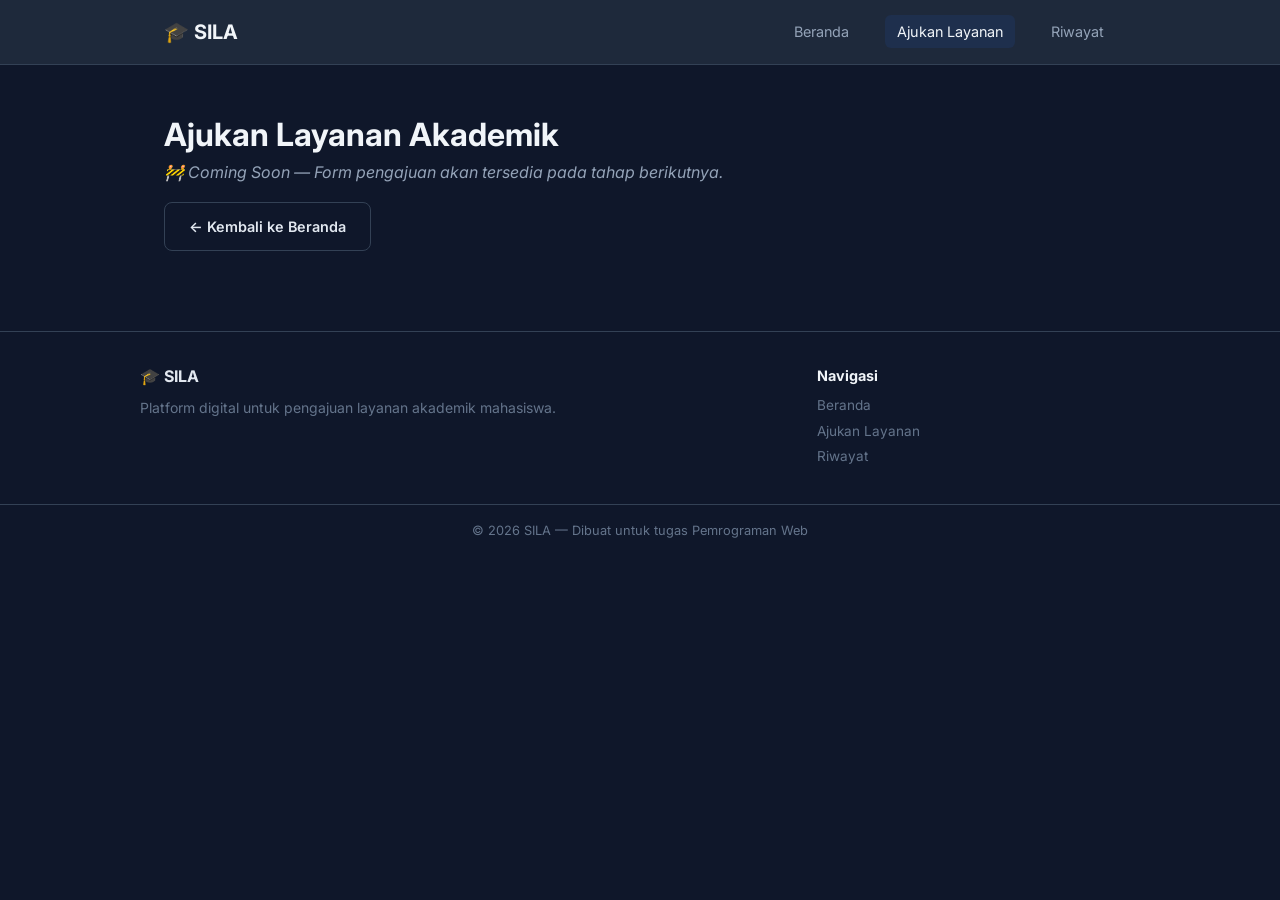
==== Layanan.html @ 619da3c8 "setup awal" ====
<!DOCTYPE html>
<html lang="id">
 
<head>
    <meta charset="UTF-8">
    <meta name="viewport" content="width=device-width, initial-scale=1.0">
    <title>Ajukan Layanan — SILA</title>
    <link rel="preconnect" href="https://fonts.googleapis.com">
    <link rel="preconnect" href="https://fonts.gstatic.com" crossorigin>
    <link href="https://fonts.googleapis.com/css2?family=Inter:wght@400;600;700&display=swap" rel="stylesheet">
    <link rel="stylesheet" href="css/style.css">
</head>
 
<body>
 
    <!-- HEADER & NAVIGASI -->
    <header class="navbar">
        <div class="container navbar-inner">
            <a href="index.html" class="logo">🎓 SILA</a>
            <nav>
                <ul class="nav-menu">
                    <li><a href="index.html">Beranda</a></li>
                    <li><a href="layanan.html" class="active">Ajukan Layanan</a></li>
                    <li><a href="riwayat.html">Riwayat</a></li>
                </ul>
            </nav>
        </div>
    </header>
 
    <main>
        <section class="section">
            <div class="container">
                <h1>Ajukan Layanan Akademik</h1>
                <p class="section-desc"><em>🚧 Coming Soon — Form pengajuan akan tersedia pada tahap berikutnya.</em>
                </p>
                <a href="index.html" class="btn btn-outline">← Kembali ke Beranda</a>
            </div>
        </section>
    </main>
 
    <footer class="footer">
        <div class="container footer-inner">
            <div>
                <strong>🎓 SILA</strong>
                <p>Platform digital untuk pengajuan layanan akademik mahasiswa.</p>
            </div>
            <div class="footer-nav">
                <h4>Navigasi</h4>
                <ul>
                    <li><a href="index.html">Beranda</a></li>
                    <li><a href="layanan.html">Ajukan Layanan</a></li>
                    <li><a href="riwayat.html">Riwayat</a></li>
                </ul>
            </div>
        </div>
        <div class="footer-bottom">
            <div class="container">
                <p>&copy; 2026 SILA — Dibuat untuk tugas Pemrograman Web</p>
            </div>
        </div>
    </footer>
 
</body>
 
</html>
---- css/style.css ----
/* ================================
CSS DASAR — SILA
================================ */
 
* {
margin: 0;
padding: 0;
box-sizing: border-box;
}
 
body {
background-color: #0f172a;
color: #e2e8f0;
padding-top: 60px ;
/* agar lonten tidak tertutup navbar */
}
 
h1,
h2,
h3 {
color: #f1f5f9;
}
 
a {
color: #60a5fa;
text-decoration: none;
}
 
a:hover {
color: #93c5fd;
}
 
hr {
border: none;
border-top: 1px solid #334155;
}
 
/* ================================
CSS LANJUTAN — SILA
================================ */
 
body {
font-family: 'Inter', sans-serif;
font-size: 16px;
line-height: 1.6;
}
 
h1 {
font-size: 2rem;
font-weight: 700;
}
 
h2 {
font-size: 1.5rem;
font-weight: 700;
margin-bottom: 8px;
}
 
h3 {
font-size: 1.1rem;
font-weight: 600;
margin-bottom: 4px;
}
 
.section-desc {
color: #94a3b8;
margin-bottom: 16px;
}
 
/* ================================
PAGE LAYOUT — SILA
================================ */
 
/* --------------------------------
Container
Membatasi lebar konten maksimum 1000px
dan mengatur posisinya agar selalu
di tengah halaman (margin: 0 auto).
-------------------------------- */
.container {
max-width: 1000px;
margin: 0 auto;
/* tengah horizontal */
padding: 0 24px;
/* ruang kiri & kanan */
}
 
/* --------------------------------
Navbar (Bilah Navigasi) — menggunakan Flexbox
Flexbox mengatur elemen anak secara baris (row).
justify-content: space-between → logo kiri, nav kanan.
align-items: center → sejajar secara vertikal.
-------------------------------- */
.navbar {
background-color: #1e293b;
border-bottom: 1px solid #334155;
padding: 16px 0;
position: fixed;
/* menempel di layar */
top: 0;
left: 0;
width: 100%;
z-index: 1000;
/* memastikan berada selalu menjadi lapisan pertama di layar */
}
 
.navbar-inner {
display: flex;
/* aktifkan flexbox */
justify-content: space-between;
/* logo vs menu berjauhan */
align-items: center;
/* sejajar vertikal */
}
 
/* Logo: teks brand di pojok kiri */
.logo {
font-size: 1.25rem;
font-weight: 700;
color: #f1f5f9;
}
 
/* Link navigasi berwarna abu dan memberi jarak kiri */
nav a {
margin-left: 16px;
color: #94a3b8;
font-size: 0.9rem;
}
 
/* Link aktif / hover jadi berwarna putih */
nav a:hover,
nav a.active {
color: #f1f5f9;
}
 
/* --------------------------------
Hero Section
Bagian pembuka halaman yang mencolok,
biasanya memuat judul besar dan tombol aksi.
-------------------------------- */
.hero {
padding: 64px 0;
text-align: center;
}
 
.hero h1 {
font-size: 2.25rem;
/* = 36px, ukuran besar */
margin-bottom: 16px;
}
 
.hero p {
color: #94a3b8;
margin-bottom: 24px;
}
 
/* --------------------------------
Tombol (Buttons)
.btn → gaya dasar semua tombol.
.btn-primary → tombol utama (biru, solid).
.btn-outline → tombol sekunder (hanya border).
-------------------------------- */
.hero-buttons {
display: flex;
justify-content: center;
gap: 12px;
/* jarak antar tombol */
}
 
.btn {
display: inline-block;
padding: 12px 24px;
border-radius: 8px;
font-size: 0.9rem;
font-weight: 600;
/* transisi */
transition: 
    background-color 0.3s , color 0.3s , transform 0.2s;
}

 
/* Tombol solid biru */
.btn-primary {
background-color: #2563eb;
color: #fff;
}
 
.btn-primary:hover {
background-color: #1d4ed8;
/* biru lebih gelap saat hover */
color: #fff;
}
 
/* Tombol outline (hanya border, tanpa background) */
.btn-outline {
border: 1px solid #334155;
color: #e2e8f0;
}
 
.btn-outline:hover {
background-color: #1e293b;
color: #f1f5f9;
}
 
/* Blok konten dengan garis atas sebagai pemisah antar section */
.section {
padding: 48px 0;
border-top: 1px solid #334155;
}
 
/* --------------------------------
Cards Grid — menggunakan CSS Grid
grid-template-columns: 1fr 1fr → 2 kolom sama lebar.
gap: jarak antar kartu.
-------------------------------- */
.cards-grid {
display: grid;
grid-template-columns: 1fr 1fr;
/* 2 kolom */
gap: 16px;
margin-top: 16px;
}
 
/* Kartu individual */
.card {
background-color: #1e293b;
border: 1px solid #334155;
border-radius: 12px;
padding: 20px;
/* text-align: right; */
/* transisi */
transition: border-color 0.3s, transform 0.2s;
}

.card:hover{
    border-color: #475569;
    transform: translateY(-5px);
}
 
.card p {
color: #94a3b8;
font-size: 0.9rem;
margin-bottom: 8px;
}
 
/* Badge kode kecil berwarna biru di dalam kartu */
.card-code {
font-size: 0.75rem;
font-weight: 600;
color: #60a5fa;
background-color: rgba(37, 99, 235, 0.1);
/* biru transparan */
padding: 2px 8px;
border-radius: 4px;
}
 
/* --------------------------------
Steps Grid — menggunakan Flexbox
flex: 1 berarti setiap .step mengambil
lebar yang sama (membagi ruang secara merata).
-------------------------------- */
.steps-grid {
display: flex;
gap: 16px;
margin-top: 16px;
}
 
.step {
flex: 1;
/* lebar sama rata */
text-align: center;
background-color: #1e293b;
border: 1px solid #334155;
border-radius: 12px;
padding: 24px 16px;
}
 
/* Lingkaran nomor langkah berwarna biru */
.step-number {
width: 40px;
height: 40px;
background-color: #2563eb;
color: #fff;
border-radius: 50%;
/* membuat kotak jadi lingkaran */
display: flex;
align-items: center;
justify-content: center;
font-weight: 700;
margin: 0 auto 12px;
/* tengah horizontal + jarak bawah */
}
 
.step p {
color: #94a3b8;
font-size: 0.85rem;
}
 
/* --------------------------------
Stats Grid — Flexbox
Untuk menampilkan statistik angka
secara berdampingan.
-------------------------------- */
.stats-grid {
display: flex;
gap: 16px;
}
 
.stat {
flex: 1;
text-align: center;
background-color: #1e293b;
border: 1px solid #334155;
border-radius: 12px;
padding: 24px;
}
 
/* Angka statistik besar berwarna biru */
.stat-number {
font-size: 2rem;
font-weight: 700;
color: #60a5fa;
}
 
.stat-label {
color: #94a3b8;
font-size: 0.85rem;
margin-top: 4px;
}
 
/* --------------------------------
Footer — menggunakan CSS Grid
grid-template-columns: 2fr 1fr →
kolom kiri 2x lebih lebar dari kolom kanan
(2/3 vs 1/3 lebar total).
-------------------------------- */
.footer {
border-top: 1px solid #334155;
margin-top: 32px;
}
 
.footer-inner {
display: grid;
grid-template-columns: 2fr 1fr;
/* 2 kolom tidak sama */
gap: 32px;
padding: 32px 0;
}
 
.footer-inner p {
color: #64748b;
font-size: 0.875rem;
margin-top: 8px;
}
 
.footer-inner h4 {
color: #f1f5f9;
margin-bottom: 8px;
font-size: 0.9rem;
}
 
/* Link di footer tampil sebagai block (baris baru per link) */
.footer-inner a {
display: block;
color: #64748b;
font-size: 0.85rem;
margin-bottom: 4px;
}
 
.footer-inner a:hover {
color: #93c5fd;
}
 
/* Baris paling bawah footer (copyright) */
.footer-bottom {
border-top: 1px solid #334155;
padding: 16px 0;
text-align: center;
}
 
.footer-bottom p {
font-size: 0.8rem;
color: #64748b;
}
 
/* STRUKTUR NAVIGASI dan MENU */
/* =========================== */
 
/* menu horizontal menggunakan list */
.nav-menu{
list-style: none;
display: flex;
gap: 8px;
}
 
/* tampilan menu setiap link */
.nav-menu li a{
color: #94a3b8;
font-size: 0.9rem;
padding: 8px 12px;
border-radius: 6px;
}
 
.nav-menu li a:hover{
color: #f1f5f9;
background-color: rgba(255, 255, 255, 0, 0.05);
}
 
/* li yang sedang aktif */
.nav-menu li a.active{
color: #f1f5f9;
background-color: rgba(37, 99, 235,0.1);
}
 
/* footer navigasi list */
.footer-nav ul{
list-style: none;
/* list-style: none;hilangkan bulatan di list footer juga */
}
 
.footer-nav ul li{
margin-bottom: 4px;
}
 
.footer-nav ul li a{
color: #64748b;
font-size: 0.85rem;
}
 
.footer-navul li a:hover{
color: #93c5fd;
}
 
/* menghapus/menyembunyikan chek box input dari tampilan */
.navToggle{
display: none;
}
 
/* ikon hamburger icon vertikal */
.list-hamburger{
display: none;
/* hilang di tampilan dekstop */
flex-direction: column;
gap: 5px;
cursor: pointer;
padding: 4px;
}
 
.list-hamburger span{
display: block;
width: 24px;
height: 3px;
background-color: #f1f5f9;
border-radius: 2px;
}
 
/* tampilan menu */
/* menggunakan media querty(tampilan mobile) max width:768(berlaku pada layar yang lebarnya di bawah 768 px */
@media (max-width: 768px){
.navbar-inner{
flex-wrap: wrap;
/* bungkus jika tidak muat */
}
 
/* tambilkan list hamburger di mode mobile */
.list-hamburger{
display: flex;
}
 
nav {
width: 100%;
order: 3;
}
 
.nav-menu{
display: none;
flex-direction: column;
gap: 0;
width: 100%;
padding: 8px 0;
border-top: 1px solid #334155;
margin-top: 12px;
}
 
.nav-menu li a{
display: block;
padding: 10px 0;
border-radius: 0;
}
 
.navToggle:checked~nav .nav-menu{
display: flex;
}
 /* sambungan M07 */
 .nav-menu{
    gap: 4px;
 }
 /* judul lebih kecil di mobile */
 .hero h1{
    font-size: 1.5rem;
    /* dari awalnnya dektop 2.2 rem */
 }

 /* tombol berubah menjadi vertical */
 .hero-buttons{
    flex-direction: column;
    align-items: center;
 }
 /* card : dari 2 kolom k satu kolom */
 .cards-grid{
    grid-template-columns: 1fr;

 }

 /* step dan statistik berubah menjadi vertical */
.steps-grid{
    flex-direction: column;
}
.stats-grid{
    flex-direction: column;
}
/* footer dari 2 kolom menjadi satu kolom  */
.footer-inner{
    grid-template-columns: 1fr;
    gap: 24px;
    text-align: center;
}
}
/* responsive ukuran layar yang lebih kecil <= 480 ==> phone  */
/*  - judul lebih kecil 
- tombol lwbih lebar  */
@media (max-width : 480px) {
    .hero h1{
        font-size: 1.25rem;
    }
    .btn{
        width: 100%;
        text-align: center;
    }
}

/* animaso -section hero  */
/* animasi fadeIn */
/* from itu artinya posis awal tersembunyi , geser ke bawah  */
/* to: posisi akhir (terlihat ,posisi normal  */
@keyframes fadeIn {
    from {
        opacity: 0;
        transform: translateY(30px);
        /* geser 20 px kebawah  */
    }
    to{
        opacity: 1;
        transform: translateY(0);
        /* posisi normal  */
    }

}
/* hero section mendapat animasi selama 6 detik */
.hero{
    animation: fadeIn 0.7s ease ;
}
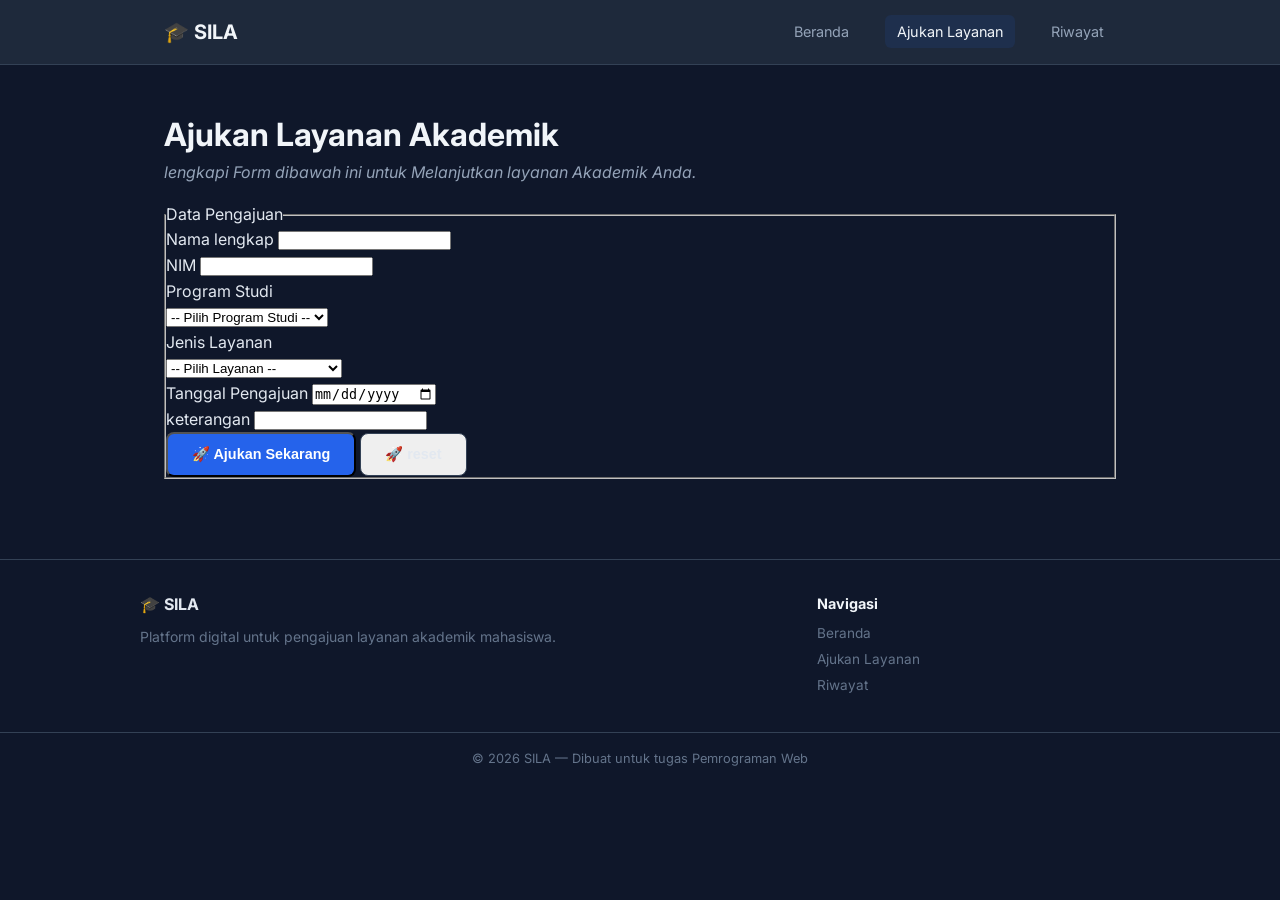
==== commit aa6e646e: "Perubahan Layanan" ====
--- a/Layanan.html
+++ b/Layanan.html
@@ -31,9 +31,71 @@
         <section class="section">
             <div class="container">
                 <h1>Ajukan Layanan Akademik</h1>
-                <p class="section-desc"><em>🚧 Coming Soon — Form pengajuan akan tersedia pada tahap berikutnya.</em>
-                </p>
-                <a href="index.html" class="btn btn-outline">← Kembali ke Beranda</a>
+                <p class="section-desc"><em>lengkapi Form dibawah ini untuk Melanjutkan layanan Akademik Anda.</em></p>
+                <!-- nama lengkap, nim . program studi , jenis layanan , tanggal pengajuan , keterangan  -->
+                <!-- awal form -->
+                <form action="#" target="_blank" method="post">
+                    <fieldset>
+                        <legend>Data Pengajuan</legend>
+                        <!-- input nama lengkap -->
+                         <div class="form-group">
+                            <label for="nama">Nama lengkap</label>
+                            <input type="text" id="nama">
+                         </div>
+                         <!-- input nim dan program studi-->
+                         <div>
+                            <!-- nim -->
+                            <div class="form-group" >
+                                <label for="nim">NIM</label>
+                                <input type="text" id="nim">
+                            </div>
+                            <!-- program studi -->
+                            <div class="form-group" >
+                                <label for="prodi">Program Studi</label>
+                                <!-- agar mudah di css -->
+                                <div></div>
+                                <select name="prodi" id="prodi">
+                                    <option value="">-- Pilih Program Studi --</option>
+                                    <option value="Sistem Informasi">Sistem Informasi</option>
+                                    <option value="Teknik Informatika">Teknik Informatika</option>
+                                    <option value="Teknologi Informasi">Teknologi Informasi</option>
+                                    <option value="Manajemen">Manajemen</option>
+                                    <option value="Akuntansi">Akuntansi</option>
+                                </select>
+                                </div>
+                            </div>
+                                 <!-- jenis layanan -->
+                            <div class="form-group" >
+                                <label for="jenis">Jenis Layanan</label>
+                                <!-- agar mudah di css -->
+                                <div>
+                                <select name="jenis" id="jenis">
+                                    <option value="">-- Pilih Layanan --</option>
+                                    <option value="SKA">SKA - Surat Aktif Kuliah</option>p
+                                    <option value="CAK">CAK - Cuti Akademik</option>
+                                    <option value="TNM">TNM - Transkip Akademik</option>
+                                    <option value="PDA">PDA - Perubahan Data</option>
+                                </select>
+                                </div>
+                                <!-- tanggal -->
+                                 <div class="form-group">
+                                    <label for="tanggal">Tanggal Pengajuan</label>
+                                    <input type="date" id="tanggal" name="tanggal">
+                                 </div>
+                            </div>
+                                <!-- keterangan -->
+                            <div class="form-group">
+                                <label for="keterangan">keterangan</label>
+                                <input type="text" id="keterangan">
+                            </div>
+                                <!-- button -->
+                            <div class="form-group">
+                                <button type="submit" class="btn btn-primary">🚀 Ajukan Sekarang</button>
+                                <button type="reset" class="btn btn-outline">🚀 reset </button>
+                            </div>
+            </div>
+                    </fieldset>
+                </form>
             </div>
         </section>
     </main>
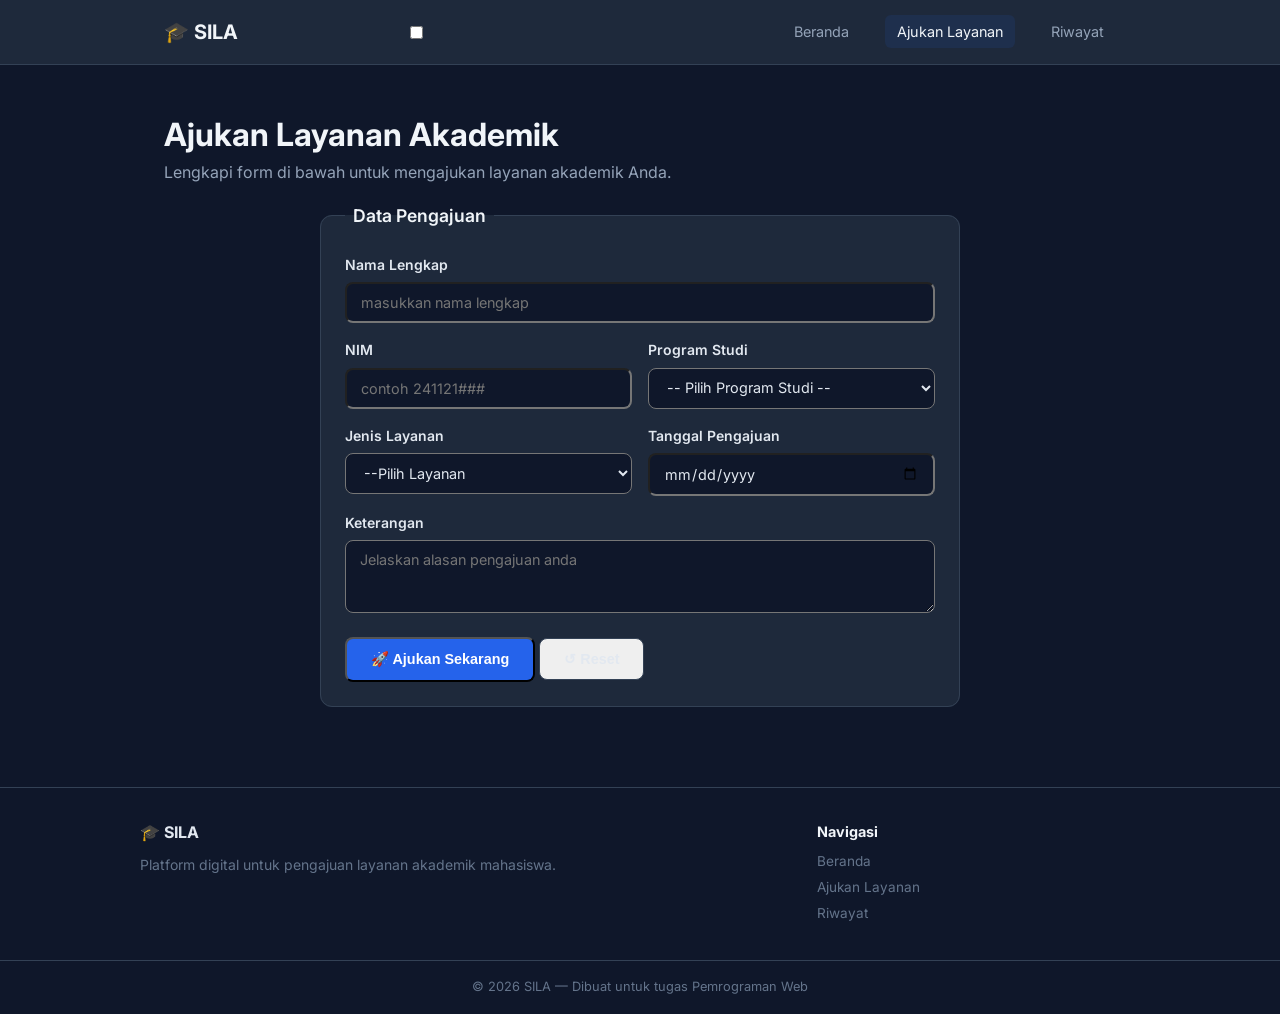
==== commit 4284c357: "edit file layanan.html, form dan style" ====
--- a/Layanan.html
+++ b/Layanan.html
@@ -1,6 +1,6 @@
 <!DOCTYPE html>
 <html lang="id">
- 
+
 <head>
     <meta charset="UTF-8">
     <meta name="viewport" content="width=device-width, initial-scale=1.0">
@@ -10,13 +10,19 @@
     <link href="https://fonts.googleapis.com/css2?family=Inter:wght@400;600;700&display=swap" rel="stylesheet">
     <link rel="stylesheet" href="css/style.css">
 </head>
- 
+
 <body>
- 
+
     <!-- HEADER & NAVIGASI -->
     <header class="navbar">
         <div class="container navbar-inner">
             <a href="index.html" class="logo">🎓 SILA</a>
+            <input type="checkbox" id="navToggle" class="nav-toggle">
+            <label for="navToggle" class="hamburger">
+                <span></span>
+                <span></span>
+                <span></span>
+            </label>
             <nav>
                 <ul class="nav-menu">
                     <li><a href="index.html">Beranda</a></li>
@@ -26,35 +32,38 @@
             </nav>
         </div>
     </header>
- 
+
     <main>
         <section class="section">
             <div class="container">
                 <h1>Ajukan Layanan Akademik</h1>
-                <p class="section-desc"><em>lengkapi Form dibawah ini untuk Melanjutkan layanan Akademik Anda.</em></p>
-                <!-- nama lengkap, nim . program studi , jenis layanan , tanggal pengajuan , keterangan  -->
-                <!-- awal form -->
-                <form action="#" target="_blank" method="post">
+                <p class="section-desc">Lengkapi form di bawah untuk mengajukan layanan akademik Anda.</p>
+
+                <!-- Nama lengkap, NIM, Prodi, Jenis layanan, Tanggal pngajuan, Kterangan -->
+                <!-- awal FORM -->
+                <form action="#" target="_blank" method="post" class="form-card">
                     <fieldset>
                         <legend>Data Pengajuan</legend>
-                        <!-- input nama lengkap -->
-                         <div class="form-group">
-                            <label for="nama">Nama lengkap</label>
-                            <input type="text" id="nama">
-                         </div>
-                         <!-- input nim dan program studi-->
-                         <div>
+
+                        <!-- Input Nama Lengkap -->
+                        <div class="form-group">
+                            <label for="nama">Nama Lengkap</label>
+                            <input type="text" id="nama" required placeholder="masukkan nama lengkap">
+                        </div>
+
+                        <!-- Nim dan Prodi -->
+                        <div class="form-row">
                             <!-- nim -->
-                            <div class="form-group" >
+                            <div class="form-group">
                                 <label for="nim">NIM</label>
-                                <input type="text" id="nim">
+                                <input type="text" id="nim" required placeholder="contoh 241121###">
                             </div>
                             <!-- program studi -->
-                            <div class="form-group" >
+                            <div class="form-group">
                                 <label for="prodi">Program Studi</label>
                                 <!-- agar mudah di css -->
                                 <div></div>
-                                <select name="prodi" id="prodi">
+                                <select name="prodi" id="prodi" required>
                                     <option value="">-- Pilih Program Studi --</option>
                                     <option value="Sistem Informasi">Sistem Informasi</option>
                                     <option value="Teknik Informatika">Teknik Informatika</option>
@@ -62,44 +71,46 @@
                                     <option value="Manajemen">Manajemen</option>
                                     <option value="Akuntansi">Akuntansi</option>
                                 </select>
-                                </div>
                             </div>
-                                 <!-- jenis layanan -->
-                            <div class="form-group" >
-                                <label for="jenis">Jenis Layanan</label>
-                                <!-- agar mudah di css -->
-                                <div>
-                                <select name="jenis" id="jenis">
-                                    <option value="">-- Pilih Layanan --</option>
-                                    <option value="SKA">SKA - Surat Aktif Kuliah</option>p
+                        </div>
+
+                        <div class="form-row">
+                            <div class="form-group">
+                                <label for="jenis">Jenis Layanan</label >
+                                <select name="jenis" id="jenis" required>
+                                    <option value="">--Pilih Layanan</option>
+                                    <option value="SKA">SKA - Surat Aktif Kuliah</option>
                                     <option value="CAK">CAK - Cuti Akademik</option>
-                                    <option value="TNM">TNM - Transkip Akademik</option>
+                                    <option value="TNM">TNM - Transkrip Akademik</option>
                                     <option value="PDA">PDA - Perubahan Data</option>
                                 </select>
-                                </div>
-                                <!-- tanggal -->
-                                 <div class="form-group">
-                                    <label for="tanggal">Tanggal Pengajuan</label>
-                                    <input type="date" id="tanggal" name="tanggal">
-                                 </div>
                             </div>
-                                <!-- keterangan -->
+                            <!-- Tanggal -->
                             <div class="form-group">
-                                <label for="keterangan">keterangan</label>
-                                <input type="text" id="keterangan">
+                                <label for="tanggal">Tanggal Pengajuan</label >
+                                <input type="date" id="tanggal" name="tanggal" required>
                             </div>
-                                <!-- button -->
-                            <div class="form-group">
-                                <button type="submit" class="btn btn-primary">🚀 Ajukan Sekarang</button>
-                                <button type="reset" class="btn btn-outline">🚀 reset </button>
-                            </div>
-            </div>
+                        </div>
+                        <!-- Keterangan -->
+                        <div class="form-group">
+                            <label for="Keterangan">Keterangan</label>
+                            <textarea name="keterangan" id="keterangan" rows="3"placeholder="Jelaskan alasan pengajuan anda" required ></textarea>
+                        </div>
+
+                        <!-- Button -->
+                        <div class="form-action">
+                            <button type="submit" class="btn btn-primary">🚀 Ajukan Sekarang</button>
+                            <button type="reset" class="btn btn-outline">↺ Reset</button>
+                        </div>
                     </fieldset>
                 </form>
+                <!-- awal FORM -->
+
             </div>
         </section>
     </main>
- 
+
+    <!-- FOOTER -->
     <footer class="footer">
         <div class="container footer-inner">
             <div>
@@ -121,7 +132,6 @@
             </div>
         </div>
     </footer>
- 
+
 </body>
- 
 </html>
--- a/css/style.css
+++ b/css/style.css
@@ -559,4 +559,86 @@
 /* hero section mendapat animasi selama 6 detik */
 .hero{
     animation: fadeIn 0.7s ease ;
+}
+
+/* ----------- layanan----------- */
+.form-card{
+    max-width: 640px;
+    /* lebar max form  */
+    margin: 0 auto;
+    /* tengah halman  */
+}
+
+fieldset{
+    border: 1px solid #334155;
+    border-radius: 12px;
+    padding: 24px;
+    background-color: #1e293b;
+}
+
+legend{
+    font-size: 1.1rem;
+    font-weight: 600;
+    color: #f1f5f9;
+    padding: 0 8px;
+}
+
+/* formm group 
+1 kelompok 1 label + 1 input */
+
+.form-group{
+    margin-bottom: 16px;
+}
+
+.form-group label{
+    display: block;
+    font-size: 0.875rem;
+    font-weight: 600;
+    color: #e2e8f0;
+    margin-bottom: 6px;
+    /* jarak label ke input */
+}
+
+/* semua field lebar sama 100%, padding, warna gelap dan border tipis */
+.form-group input,
+.form-group select,
+.form-group textarea {
+    width: 100%;
+    padding: 10px 14px;
+    background-color: #0f172a;
+    border-radius: 8px;
+    color: #e2e8f0;
+    font-family: inherit;
+    font-size: 0.9rem;
+    outline: none;
+    transition: border-color 0.3s;
+}
+ 
+.form-group input:focus,
+.form-group select:focus,
+.form-group textarea:focus {
+    border-color: #2563eb;
+}
+ 
+.form-row {
+    display: grid;
+    grid-template-columns: 1fr 1fr;
+    gap: 16px;
+}
+ 
+.form-actions {
+display: flex;
+gap: 12px;
+margin-top: 24px;
+}
+ 
+.form-actions .btn {
+cursor: pointer;
+border: none;
+font-family: inherit;
+}
+ 
+.form-actions .btn-outline {
+border: 1px solid #334155;
+background: none;
 }
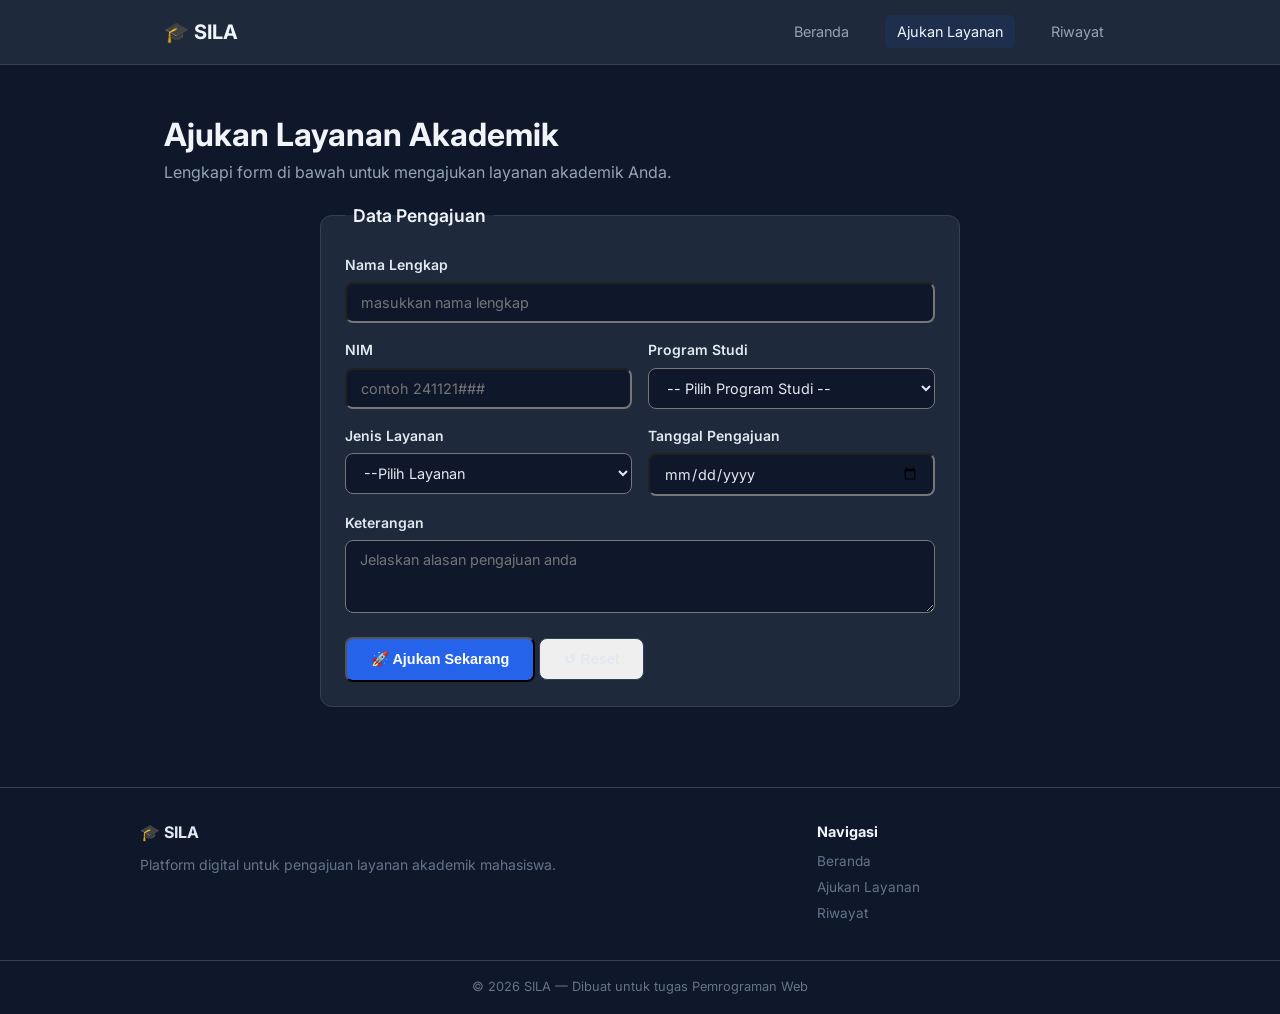
==== commit b9f09119: "pembaharuan di bagian layanan dan pembuatan js" ====
--- a/Layanan.html
+++ b/Layanan.html
@@ -17,7 +17,7 @@
     <header class="navbar">
         <div class="container navbar-inner">
             <a href="index.html" class="logo">🎓 SILA</a>
-            <input type="checkbox" id="navToggle" class="nav-toggle">
+            <!-- <input type="checkbox" id="navToggle" class="nav-toggle"> -->
             <label for="navToggle" class="hamburger">
                 <span></span>
                 <span></span>
@@ -38,17 +38,16 @@
             <div class="container">
                 <h1>Ajukan Layanan Akademik</h1>
                 <p class="section-desc">Lengkapi form di bawah untuk mengajukan layanan akademik Anda.</p>
-
                 <!-- Nama lengkap, NIM, Prodi, Jenis layanan, Tanggal pngajuan, Kterangan -->
                 <!-- awal FORM -->
-                <form action="#" target="_blank" method="post" class="form-card">
+                <form action="#" method="post" class="form-card" onsubmit="return validasiForm()">
                     <fieldset>
                         <legend>Data Pengajuan</legend>
 
                         <!-- Input Nama Lengkap -->
                         <div class="form-group">
                             <label for="nama">Nama Lengkap</label>
-                            <input type="text" id="nama" required placeholder="masukkan nama lengkap">
+                            <input type="text" id="nama" placeholder="masukkan nama lengkap">
                         </div>
 
                         <!-- Nim dan Prodi -->
@@ -56,14 +55,14 @@
                             <!-- nim -->
                             <div class="form-group">
                                 <label for="nim">NIM</label>
-                                <input type="text" id="nim" required placeholder="contoh 241121###">
+                                <input type="text" id="nim" placeholder="contoh 241121###">
                             </div>
                             <!-- program studi -->
                             <div class="form-group">
                                 <label for="prodi">Program Studi</label>
                                 <!-- agar mudah di css -->
                                 <div></div>
-                                <select name="prodi" id="prodi" required>
+                                <select name="prodi" id="prodi" >
                                     <option value="">-- Pilih Program Studi --</option>
                                     <option value="Sistem Informasi">Sistem Informasi</option>
                                     <option value="Teknik Informatika">Teknik Informatika</option>
@@ -77,7 +76,7 @@
                         <div class="form-row">
                             <div class="form-group">
                                 <label for="jenis">Jenis Layanan</label >
-                                <select name="jenis" id="jenis" required>
+                                <select name="jenis" id="layanan">
                                     <option value="">--Pilih Layanan</option>
                                     <option value="SKA">SKA - Surat Aktif Kuliah</option>
                                     <option value="CAK">CAK - Cuti Akademik</option>
@@ -88,13 +87,13 @@
                             <!-- Tanggal -->
                             <div class="form-group">
                                 <label for="tanggal">Tanggal Pengajuan</label >
-                                <input type="date" id="tanggal" name="tanggal" required>
+                                <input type="date" id="tanggal" name="tanggal" >
                             </div>
                         </div>
                         <!-- Keterangan -->
                         <div class="form-group">
                             <label for="Keterangan">Keterangan</label>
-                            <textarea name="keterangan" id="keterangan" rows="3"placeholder="Jelaskan alasan pengajuan anda" required ></textarea>
+                            <textarea name="keterangan" id="keterangan" rows="3"placeholder="Jelaskan alasan pengajuan anda" ></textarea>
                         </div>
 
                         <!-- Button -->
@@ -132,6 +131,6 @@
             </div>
         </div>
     </footer>
-
+    <script src="js/script.js"></script>
 </body>
 </html>
--- a/css/style.css
+++ b/css/style.css
@@ -641,4 +641,64 @@
 .form-actions .btn-outline {
 border: 1px solid #334155;
 background: none;
+}
+
+
+/* m11 tabel */
+
+.data-tabel {
+    width: 100%;
+    border-collapse: collapse;
+    margin-top: 16px;
+    min-width: 600px;
+    /* lebar batas mutlak*/
+}
+
+.data-tabel caption{
+    text-align: left;
+    font-size: 0.85rem;
+    color: #475569;
+    margin-bottom: 12px;
+}
+
+.data-tabel th,
+.data-tabel td{
+    padding: 12px 16px;
+    text-align: left;
+    border-bottom: 1px solid #334155;
+    /* beri garis bawah di setiap akhir baris */
+}
+
+/*  title*/
+.data-tabel th{
+    background-color: #1e293b;
+    color: #f1f5f9;
+    font-size: 0.85rem;
+    font-weight: 600;
+    text-transform: uppercase;
+    /* buat teks langsung jadi hufur besar smua */
+    letter-spacing: 0.5px;
+}
+
+.data-tabel td{
+    color: #94a3b8;
+    font-size: 0.9rem;
+}
+
+/* zebre stripes  */
+.data-tabel tbody tr:nth-child(even){
+    background-color: rgb(30, 41, 59 , 0.8);
+}
+/* row hover */
+.data-tabel tbody tr:hover{
+    background-color: #62789b;
+}
+
+/* responsive tabel ukuran layar mak 760px*/
+@media (max-width: 760px){
+    .data-tabel{font-size: 0.8rem;}
+    .data-tabel th,
+    .data-tabel td{
+        padding: 8px 10px;
+    }
 }
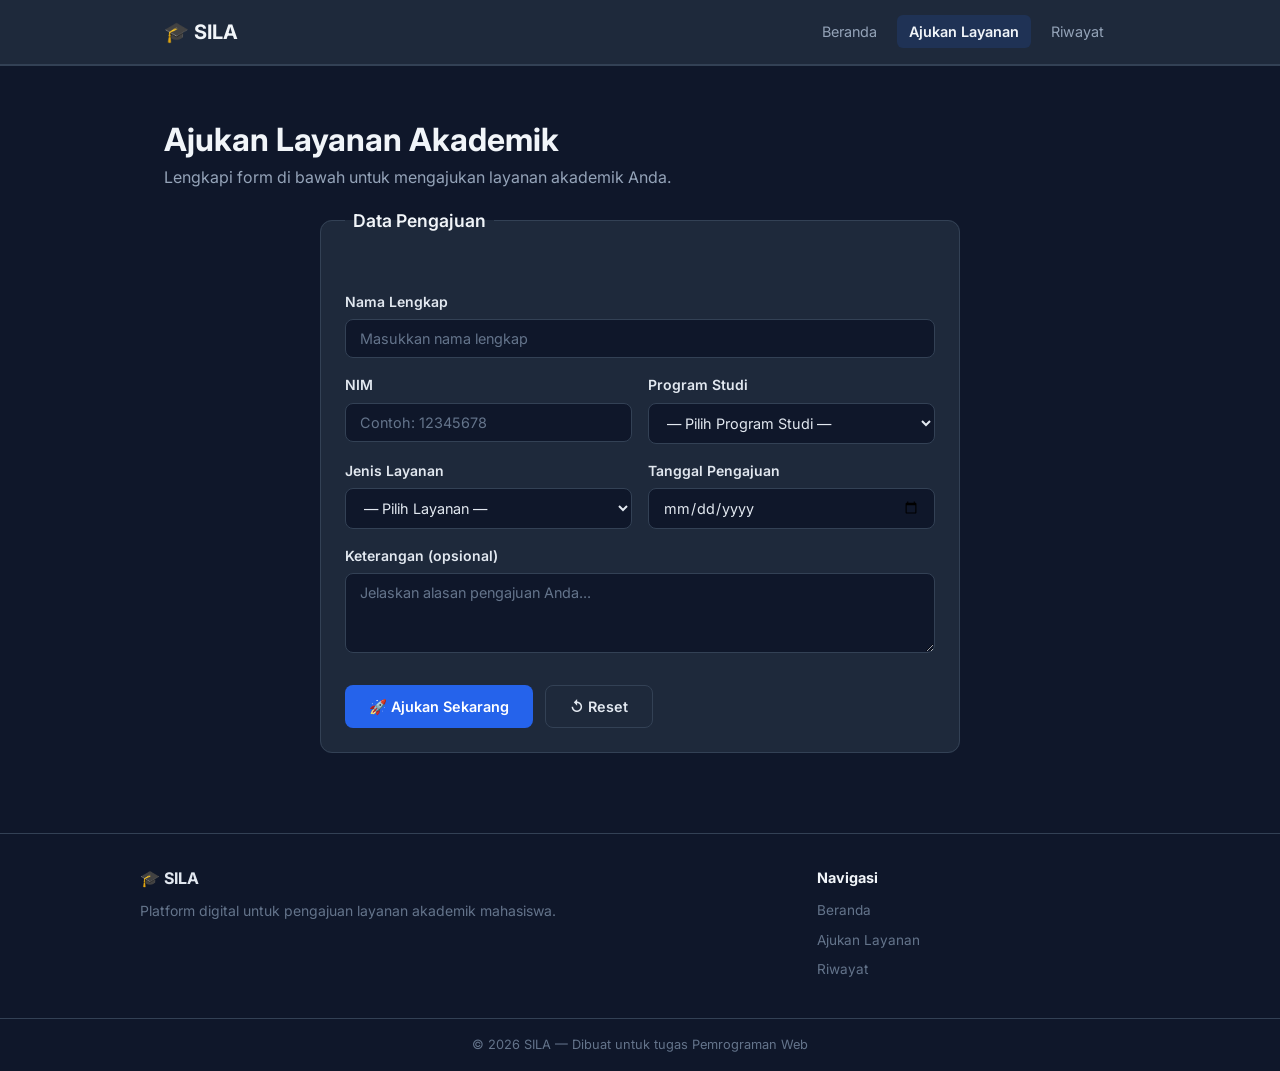
==== commit 260d35f4: "pembaharuan js" ====
--- a/Layanan.html
+++ b/Layanan.html
@@ -13,11 +13,10 @@
 
 <body>
 
-    <!-- HEADER & NAVIGASI -->
     <header class="navbar">
         <div class="container navbar-inner">
             <a href="index.html" class="logo">🎓 SILA</a>
-            <!-- <input type="checkbox" id="navToggle" class="nav-toggle"> -->
+            <input type="checkbox" id="navToggle" class="nav-toggle">
             <label for="navToggle" class="hamburger">
                 <span></span>
                 <span></span>
@@ -38,35 +37,29 @@
             <div class="container">
                 <h1>Ajukan Layanan Akademik</h1>
                 <p class="section-desc">Lengkapi form di bawah untuk mengajukan layanan akademik Anda.</p>
-                <!-- Nama lengkap, NIM, Prodi, Jenis layanan, Tanggal pngajuan, Kterangan -->
-                <!-- awal FORM -->
-                <form action="#" method="post" class="form-card" onsubmit="return validasiForm()">
+
+                <form id="formPengajuan" class="form-card">
                     <fieldset>
                         <legend>Data Pengajuan</legend>
 
-                        <!-- Input Nama Lengkap -->
+                        <p id="formError" class="form-error"></p>
+
                         <div class="form-group">
                             <label for="nama">Nama Lengkap</label>
-                            <input type="text" id="nama" placeholder="masukkan nama lengkap">
+                            <input type="text" id="nama" name="nama" placeholder="Masukkan nama lengkap">
                         </div>
 
-                        <!-- Nim dan Prodi -->
                         <div class="form-row">
-                            <!-- nim -->
                             <div class="form-group">
                                 <label for="nim">NIM</label>
-                                <input type="text" id="nim" placeholder="contoh 241121###">
+                                <input type="text" id="nim" name="nim" placeholder="Contoh: 12345678" maxlength="8">
                             </div>
-                            <!-- program studi -->
                             <div class="form-group">
                                 <label for="prodi">Program Studi</label>
-                                <!-- agar mudah di css -->
-                                <div></div>
-                                <select name="prodi" id="prodi" >
-                                    <option value="">-- Pilih Program Studi --</option>
+                                <select id="prodi" name="prodi">
+                                    <option value="">— Pilih Program Studi —</option>
                                     <option value="Sistem Informasi">Sistem Informasi</option>
                                     <option value="Teknik Informatika">Teknik Informatika</option>
-                                    <option value="Teknologi Informasi">Teknologi Informasi</option>
                                     <option value="Manajemen">Manajemen</option>
                                     <option value="Akuntansi">Akuntansi</option>
                                 </select>
@@ -75,41 +68,37 @@
 
                         <div class="form-row">
                             <div class="form-group">
-                                <label for="jenis">Jenis Layanan</label >
-                                <select name="jenis" id="layanan">
-                                    <option value="">--Pilih Layanan</option>
-                                    <option value="SKA">SKA - Surat Aktif Kuliah</option>
-                                    <option value="CAK">CAK - Cuti Akademik</option>
-                                    <option value="TNM">TNM - Transkrip Akademik</option>
-                                    <option value="PDA">PDA - Perubahan Data</option>
+                                <label for="layanan">Jenis Layanan</label>
+                                <select id="layanan" name="layanan">
+                                    <option value="">— Pilih Layanan —</option>
+                                    <option value="SKA">SKA — Surat Aktif Kuliah</option>
+                                    <option value="CAK">CAK — Cuti Akademik</option>
+                                    <option value="TNM">TNM — Transkrip Nilai</option>
+                                    <option value="PDA">PDA — Perubahan Data</option>
                                 </select>
                             </div>
-                            <!-- Tanggal -->
                             <div class="form-group">
-                                <label for="tanggal">Tanggal Pengajuan</label >
-                                <input type="date" id="tanggal" name="tanggal" >
+                                <label for="tanggal">Tanggal Pengajuan</label>
+                                <input type="date" id="tanggal" name="tanggal">
                             </div>
                         </div>
-                        <!-- Keterangan -->
+
                         <div class="form-group">
-                            <label for="Keterangan">Keterangan</label>
-                            <textarea name="keterangan" id="keterangan" rows="3"placeholder="Jelaskan alasan pengajuan anda" ></textarea>
+                            <label for="keterangan">Keterangan (opsional)</label>
+                            <textarea id="keterangan" name="keterangan" rows="3"
+                                placeholder="Jelaskan alasan pengajuan Anda..."></textarea>
                         </div>
 
-                        <!-- Button -->
-                        <div class="form-action">
+                        <div class="form-actions">
                             <button type="submit" class="btn btn-primary">🚀 Ajukan Sekarang</button>
                             <button type="reset" class="btn btn-outline">↺ Reset</button>
                         </div>
                     </fieldset>
                 </form>
-                <!-- awal FORM -->
-
             </div>
         </section>
     </main>
 
-    <!-- FOOTER -->
     <footer class="footer">
         <div class="container footer-inner">
             <div>
@@ -131,6 +120,9 @@
             </div>
         </div>
     </footer>
+
     <script src="js/script.js"></script>
+
 </body>
+
 </html>
--- a/css/style.css
+++ b/css/style.css
@@ -1,611 +1,522 @@
 /* ================================
-CSS DASAR — SILA
-================================ */
- 
+   CSS DASAR — SILA
+   ================================ */
+
 * {
-margin: 0;
-padding: 0;
-box-sizing: border-box;
-}
- 
+    margin: 0;
+    padding: 0;
+    box-sizing: border-box;
+}
+
 body {
-background-color: #0f172a;
-color: #e2e8f0;
-padding-top: 60px ;
-/* agar lonten tidak tertutup navbar */
-}
- 
+    background-color: #0f172a;
+    color: #e2e8f0;
+}
+
 h1,
 h2,
 h3 {
-color: #f1f5f9;
-}
- 
+    color: #f1f5f9;
+}
+
 a {
-color: #60a5fa;
-text-decoration: none;
-}
- 
+    color: #60a5fa;
+    text-decoration: none;
+}
+
 a:hover {
-color: #93c5fd;
-}
- 
+    color: #93c5fd;
+}
+
 hr {
-border: none;
-border-top: 1px solid #334155;
-}
- 
+    border: none;
+    border-top: 1px solid #334155;
+}
+
+
 /* ================================
-CSS LANJUTAN — SILA
-================================ */
- 
+   CSS LANJUTAN — SILA
+   ================================ */
+
 body {
-font-family: 'Inter', sans-serif;
-font-size: 16px;
-line-height: 1.6;
-}
- 
+    font-family: 'Inter', sans-serif;
+    font-size: 16px;
+    line-height: 1.6;
+}
+
 h1 {
-font-size: 2rem;
-font-weight: 700;
-}
- 
+    font-size: 2rem;
+    font-weight: 700;
+}
+
 h2 {
-font-size: 1.5rem;
-font-weight: 700;
-margin-bottom: 8px;
-}
- 
+    font-size: 1.5rem;
+    font-weight: 700;
+    margin-bottom: 8px;
+}
+
 h3 {
-font-size: 1.1rem;
-font-weight: 600;
-margin-bottom: 4px;
-}
- 
+    font-size: 1.1rem;
+    font-weight: 600;
+    margin-bottom: 4px;
+}
+
 .section-desc {
-color: #94a3b8;
-margin-bottom: 16px;
-}
- 
+    color: #94a3b8;
+    margin-bottom: 16px;
+}
+
+
 /* ================================
-PAGE LAYOUT — SILA
-================================ */
- 
-/* --------------------------------
-Container
-Membatasi lebar konten maksimum 1000px
-dan mengatur posisinya agar selalu
-di tengah halaman (margin: 0 auto).
--------------------------------- */
+   PAGE LAYOUT — SILA
+   ================================ */
+
 .container {
-max-width: 1000px;
-margin: 0 auto;
-/* tengah horizontal */
-padding: 0 24px;
-/* ruang kiri & kanan */
-}
- 
-/* --------------------------------
-Navbar (Bilah Navigasi) — menggunakan Flexbox
-Flexbox mengatur elemen anak secara baris (row).
-justify-content: space-between → logo kiri, nav kanan.
-align-items: center → sejajar secara vertikal.
--------------------------------- */
+    max-width: 1000px;
+    margin: 0 auto;
+    padding: 0 24px;
+}
+
 .navbar {
-background-color: #1e293b;
-border-bottom: 1px solid #334155;
-padding: 16px 0;
-position: fixed;
-/* menempel di layar */
-top: 0;
-left: 0;
-width: 100%;
-z-index: 1000;
-/* memastikan berada selalu menjadi lapisan pertama di layar */
-}
- 
+    background-color: #1e293b;
+    border-bottom: 1px solid #334155;
+    padding: 16px 0;
+}
+
 .navbar-inner {
-display: flex;
-/* aktifkan flexbox */
-justify-content: space-between;
-/* logo vs menu berjauhan */
-align-items: center;
-/* sejajar vertikal */
-}
- 
-/* Logo: teks brand di pojok kiri */
+    display: flex;
+    justify-content: space-between;
+    align-items: center;
+}
+
 .logo {
-font-size: 1.25rem;
-font-weight: 700;
-color: #f1f5f9;
-}
- 
-/* Link navigasi berwarna abu dan memberi jarak kiri */
-nav a {
-margin-left: 16px;
-color: #94a3b8;
-font-size: 0.9rem;
-}
- 
-/* Link aktif / hover jadi berwarna putih */
-nav a:hover,
-nav a.active {
-color: #f1f5f9;
-}
- 
-/* --------------------------------
-Hero Section
-Bagian pembuka halaman yang mencolok,
-biasanya memuat judul besar dan tombol aksi.
--------------------------------- */
+    font-size: 1.25rem;
+    font-weight: 700;
+    color: #f1f5f9;
+}
+
 .hero {
-padding: 64px 0;
-text-align: center;
-}
- 
+    padding: 64px 0;
+    text-align: center;
+}
+
 .hero h1 {
-font-size: 2.25rem;
-/* = 36px, ukuran besar */
-margin-bottom: 16px;
-}
- 
+    font-size: 2.25rem;
+    margin-bottom: 16px;
+}
+
 .hero p {
-color: #94a3b8;
-margin-bottom: 24px;
-}
- 
-/* --------------------------------
-Tombol (Buttons)
-.btn → gaya dasar semua tombol.
-.btn-primary → tombol utama (biru, solid).
-.btn-outline → tombol sekunder (hanya border).
--------------------------------- */
+    color: #94a3b8;
+    margin-bottom: 24px;
+}
+
 .hero-buttons {
-display: flex;
-justify-content: center;
-gap: 12px;
-/* jarak antar tombol */
-}
- 
+    display: flex;
+    justify-content: center;
+    gap: 12px;
+}
+
 .btn {
-display: inline-block;
-padding: 12px 24px;
-border-radius: 8px;
-font-size: 0.9rem;
-font-weight: 600;
-/* transisi */
-transition: 
-    background-color 0.3s , color 0.3s , transform 0.2s;
-}
-
- 
-/* Tombol solid biru */
+    display: inline-block;
+    padding: 12px 24px;
+    border-radius: 8px;
+    font-size: 0.9rem;
+    font-weight: 600;
+    transition: background-color 0.3s, color 0.3s, transform 0.2s;
+}
+
 .btn-primary {
-background-color: #2563eb;
-color: #fff;
-}
- 
+    background-color: #2563eb;
+    color: #fff;
+}
+
 .btn-primary:hover {
-background-color: #1d4ed8;
-/* biru lebih gelap saat hover */
-color: #fff;
-}
- 
-/* Tombol outline (hanya border, tanpa background) */
+    background-color: #1d4ed8;
+    color: #fff;
+    transform: translateY(-2px);
+}
+
 .btn-outline {
-border: 1px solid #334155;
-color: #e2e8f0;
-}
- 
+    border: 1px solid #334155;
+    color: #e2e8f0;
+}
+
 .btn-outline:hover {
-background-color: #1e293b;
-color: #f1f5f9;
-}
- 
-/* Blok konten dengan garis atas sebagai pemisah antar section */
+    background-color: #1e293b;
+    color: #f1f5f9;
+    transform: translateY(-2px);
+}
+
 .section {
-padding: 48px 0;
-border-top: 1px solid #334155;
-}
- 
-/* --------------------------------
-Cards Grid — menggunakan CSS Grid
-grid-template-columns: 1fr 1fr → 2 kolom sama lebar.
-gap: jarak antar kartu.
--------------------------------- */
+    padding: 48px 0;
+    border-top: 1px solid #334155;
+}
+
 .cards-grid {
-display: grid;
-grid-template-columns: 1fr 1fr;
-/* 2 kolom */
-gap: 16px;
-margin-top: 16px;
-}
- 
-/* Kartu individual */
+    display: grid;
+    grid-template-columns: 1fr 1fr;
+    gap: 16px;
+    margin-top: 16px;
+}
+
 .card {
-background-color: #1e293b;
-border: 1px solid #334155;
-border-radius: 12px;
-padding: 20px;
-/* text-align: right; */
-/* transisi */
-transition: border-color 0.3s, transform 0.2s;
-}
-
-.card:hover{
+    background-color: #1e293b;
+    border: 1px solid #334155;
+    border-radius: 12px;
+    padding: 20px;
+    transition: border-color 0.3s, transform 0.2s;
+}
+
+.card:hover {
     border-color: #475569;
-    transform: translateY(-5px);
-}
- 
+    transform: translateY(-2px);
+}
+
 .card p {
-color: #94a3b8;
-font-size: 0.9rem;
-margin-bottom: 8px;
-}
- 
-/* Badge kode kecil berwarna biru di dalam kartu */
+    color: #94a3b8;
+    font-size: 0.9rem;
+    margin-bottom: 8px;
+}
+
 .card-code {
-font-size: 0.75rem;
-font-weight: 600;
-color: #60a5fa;
-background-color: rgba(37, 99, 235, 0.1);
-/* biru transparan */
-padding: 2px 8px;
-border-radius: 4px;
-}
- 
-/* --------------------------------
-Steps Grid — menggunakan Flexbox
-flex: 1 berarti setiap .step mengambil
-lebar yang sama (membagi ruang secara merata).
--------------------------------- */
+    font-size: 0.75rem;
+    font-weight: 600;
+    color: #60a5fa;
+    background-color: rgba(37, 99, 235, 0.1);
+    padding: 2px 8px;
+    border-radius: 4px;
+}
+
 .steps-grid {
-display: flex;
-gap: 16px;
-margin-top: 16px;
-}
- 
+    display: flex;
+    gap: 16px;
+    margin-top: 16px;
+}
+
 .step {
-flex: 1;
-/* lebar sama rata */
-text-align: center;
-background-color: #1e293b;
-border: 1px solid #334155;
-border-radius: 12px;
-padding: 24px 16px;
-}
- 
-/* Lingkaran nomor langkah berwarna biru */
+    flex: 1;
+    text-align: center;
+    background-color: #1e293b;
+    border: 1px solid #334155;
+    border-radius: 12px;
+    padding: 24px 16px;
+    transition: border-color 0.3s;
+}
+
+.step:hover {
+    border-color: #475569;
+}
+
 .step-number {
-width: 40px;
-height: 40px;
-background-color: #2563eb;
-color: #fff;
-border-radius: 50%;
-/* membuat kotak jadi lingkaran */
-display: flex;
-align-items: center;
-justify-content: center;
-font-weight: 700;
-margin: 0 auto 12px;
-/* tengah horizontal + jarak bawah */
-}
- 
+    width: 40px;
+    height: 40px;
+    background-color: #2563eb;
+    color: #fff;
+    border-radius: 50%;
+    display: flex;
+    align-items: center;
+    justify-content: center;
+    font-weight: 700;
+    margin: 0 auto 12px;
+}
+
 .step p {
-color: #94a3b8;
-font-size: 0.85rem;
-}
- 
-/* --------------------------------
-Stats Grid — Flexbox
-Untuk menampilkan statistik angka
-secara berdampingan.
--------------------------------- */
+    color: #94a3b8;
+    font-size: 0.85rem;
+}
+
 .stats-grid {
-display: flex;
-gap: 16px;
-}
- 
+    display: flex;
+    gap: 16px;
+}
+
 .stat {
-flex: 1;
-text-align: center;
-background-color: #1e293b;
-border: 1px solid #334155;
-border-radius: 12px;
-padding: 24px;
-}
- 
-/* Angka statistik besar berwarna biru */
+    flex: 1;
+    text-align: center;
+    background-color: #1e293b;
+    border: 1px solid #334155;
+    border-radius: 12px;
+    padding: 24px;
+}
+
 .stat-number {
-font-size: 2rem;
-font-weight: 700;
-color: #60a5fa;
-}
- 
+    font-size: 2rem;
+    font-weight: 700;
+    color: #60a5fa;
+}
+
 .stat-label {
-color: #94a3b8;
-font-size: 0.85rem;
-margin-top: 4px;
-}
- 
-/* --------------------------------
-Footer — menggunakan CSS Grid
-grid-template-columns: 2fr 1fr →
-kolom kiri 2x lebih lebar dari kolom kanan
-(2/3 vs 1/3 lebar total).
--------------------------------- */
+    color: #94a3b8;
+    font-size: 0.85rem;
+    margin-top: 4px;
+}
+
 .footer {
-border-top: 1px solid #334155;
-margin-top: 32px;
-}
- 
+    border-top: 1px solid #334155;
+    margin-top: 32px;
+}
+
 .footer-inner {
-display: grid;
-grid-template-columns: 2fr 1fr;
-/* 2 kolom tidak sama */
-gap: 32px;
-padding: 32px 0;
-}
- 
+    display: grid;
+    grid-template-columns: 2fr 1fr;
+    gap: 32px;
+    padding: 32px 0;
+}
+
 .footer-inner p {
-color: #64748b;
-font-size: 0.875rem;
-margin-top: 8px;
-}
- 
+    color: #64748b;
+    font-size: 0.875rem;
+    margin-top: 8px;
+}
+
 .footer-inner h4 {
-color: #f1f5f9;
-margin-bottom: 8px;
-font-size: 0.9rem;
-}
- 
-/* Link di footer tampil sebagai block (baris baru per link) */
-.footer-inner a {
-display: block;
-color: #64748b;
-font-size: 0.85rem;
-margin-bottom: 4px;
-}
- 
-.footer-inner a:hover {
-color: #93c5fd;
-}
- 
-/* Baris paling bawah footer (copyright) */
+    color: #f1f5f9;
+    margin-bottom: 8px;
+    font-size: 0.9rem;
+}
+
 .footer-bottom {
-border-top: 1px solid #334155;
-padding: 16px 0;
-text-align: center;
-}
- 
+    border-top: 1px solid #334155;
+    padding: 16px 0;
+    text-align: center;
+}
+
 .footer-bottom p {
-font-size: 0.8rem;
-color: #64748b;
-}
- 
-/* STRUKTUR NAVIGASI dan MENU */
-/* =========================== */
- 
-/* menu horizontal menggunakan list */
-.nav-menu{
-list-style: none;
-display: flex;
-gap: 8px;
-}
- 
-/* tampilan menu setiap link */
-.nav-menu li a{
-color: #94a3b8;
-font-size: 0.9rem;
-padding: 8px 12px;
-border-radius: 6px;
-}
- 
-.nav-menu li a:hover{
-color: #f1f5f9;
-background-color: rgba(255, 255, 255, 0, 0.05);
-}
- 
-/* li yang sedang aktif */
-.nav-menu li a.active{
-color: #f1f5f9;
-background-color: rgba(37, 99, 235,0.1);
-}
- 
-/* footer navigasi list */
-.footer-nav ul{
-list-style: none;
-/* list-style: none;hilangkan bulatan di list footer juga */
-}
- 
-.footer-nav ul li{
-margin-bottom: 4px;
-}
- 
-.footer-nav ul li a{
-color: #64748b;
-font-size: 0.85rem;
-}
- 
-.footer-navul li a:hover{
-color: #93c5fd;
-}
- 
-/* menghapus/menyembunyikan chek box input dari tampilan */
-.navToggle{
-display: none;
-}
- 
-/* ikon hamburger icon vertikal */
-.list-hamburger{
-display: none;
-/* hilang di tampilan dekstop */
-flex-direction: column;
-gap: 5px;
-cursor: pointer;
-padding: 4px;
-}
- 
-.list-hamburger span{
-display: block;
-width: 24px;
-height: 3px;
-background-color: #f1f5f9;
-border-radius: 2px;
-}
- 
-/* tampilan menu */
-/* menggunakan media querty(tampilan mobile) max width:768(berlaku pada layar yang lebarnya di bawah 768 px */
-@media (max-width: 768px){
-.navbar-inner{
-flex-wrap: wrap;
-/* bungkus jika tidak muat */
-}
- 
-/* tambilkan list hamburger di mode mobile */
-.list-hamburger{
-display: flex;
-}
- 
-nav {
-width: 100%;
-order: 3;
-}
- 
-.nav-menu{
-display: none;
-flex-direction: column;
-gap: 0;
-width: 100%;
-padding: 8px 0;
-border-top: 1px solid #334155;
-margin-top: 12px;
-}
- 
-.nav-menu li a{
-display: block;
-padding: 10px 0;
-border-radius: 0;
-}
- 
-.navToggle:checked~nav .nav-menu{
-display: flex;
-}
- /* sambungan M07 */
- .nav-menu{
-    gap: 4px;
- }
- /* judul lebih kecil di mobile */
- .hero h1{
-    font-size: 1.5rem;
-    /* dari awalnnya dektop 2.2 rem */
- }
-
- /* tombol berubah menjadi vertical */
- .hero-buttons{
-    flex-direction: column;
-    align-items: center;
- }
- /* card : dari 2 kolom k satu kolom */
- .cards-grid{
-    grid-template-columns: 1fr;
-
- }
-
- /* step dan statistik berubah menjadi vertical */
-.steps-grid{
-    flex-direction: column;
-}
-.stats-grid{
-    flex-direction: column;
-}
-/* footer dari 2 kolom menjadi satu kolom  */
-.footer-inner{
-    grid-template-columns: 1fr;
-    gap: 24px;
-    text-align: center;
-}
-}
-/* responsive ukuran layar yang lebih kecil <= 480 ==> phone  */
-/*  - judul lebih kecil 
-- tombol lwbih lebar  */
-@media (max-width : 480px) {
-    .hero h1{
-        font-size: 1.25rem;
-    }
-    .btn{
-        width: 100%;
-        text-align: center;
-    }
-}
-
-/* animaso -section hero  */
-/* animasi fadeIn */
-/* from itu artinya posis awal tersembunyi , geser ke bawah  */
-/* to: posisi akhir (terlihat ,posisi normal  */
+    font-size: 0.8rem;
+    color: #64748b;
+}
+
+
+/* ================================
+   STRUKTUR NAVIGASI & MENU — SILA
+   ================================ */
+
+.nav-menu {
+    list-style: none;
+    display: flex;
+    gap: 8px;
+}
+
+.nav-menu li a {
+    color: #94a3b8;
+    font-size: 0.9rem;
+    padding: 8px 12px;
+    border-radius: 6px;
+    transition: color 0.3s, background-color 0.3s;
+}
+
+.nav-menu li a:hover {
+    color: #f1f5f9;
+    background-color: rgba(255, 255, 255, 0.05);
+}
+
+.nav-menu li a.active {
+    color: #f1f5f9;
+    font-weight: 600;
+    background-color: rgba(37, 99, 235, 0.15);
+}
+
+.footer-nav ul {
+    list-style: none;
+}
+
+.footer-nav ul li {
+    margin-bottom: 4px;
+}
+
+.footer-nav ul li a {
+    color: #64748b;
+    font-size: 0.85rem;
+    transition: color 0.3s;
+}
+
+.footer-nav ul li a:hover {
+    color: #93c5fd;
+}
+
+
+/* ================================
+   MEDIA QUERY & RESPONSIF — SILA
+   ================================ */
+
+/* Animasi */
 @keyframes fadeIn {
     from {
         opacity: 0;
-        transform: translateY(30px);
-        /* geser 20 px kebawah  */
-    }
-    to{
+        transform: translateY(20px);
+    }
+
+    to {
         opacity: 1;
         transform: translateY(0);
-        /* posisi normal  */
-    }
-
-}
-/* hero section mendapat animasi selama 6 detik */
-.hero{
-    animation: fadeIn 0.7s ease ;
-}
-
-/* ----------- layanan----------- */
-.form-card{
+    }
+}
+
+.hero {
+    animation: fadeIn 0.6s ease;
+}
+
+
+
+/* Hamburger */
+.nav-toggle {
+    display: none;
+}
+
+.hamburger {
+    display: none;
+    flex-direction: column;
+    gap: 5px;
+    cursor: pointer;
+    padding: 4px;
+}
+
+.hamburger span {
+    display: block;
+    width: 24px;
+    height: 3px;
+    background-color: #f1f5f9;
+    border-radius: 2px;
+    transition: transform 0.3s, opacity 0.3s;
+}
+
+.nav-toggle:checked~label .hamburger span:nth-child(1) {
+    transform: translateY(8px) rotate(45deg);
+}
+
+.nav-toggle:checked~label .hamburger span:nth-child(2) {
+    opacity: 0;
+}
+
+.nav-toggle:checked~label .hamburger span:nth-child(3) {
+    transform: translateY(-8px) rotate(-45deg);
+}
+
+/* Tablet & Mobile */
+@media (max-width: 768px) {
+    .navbar-inner {
+        flex-wrap: wrap;
+    }
+
+    .hamburger {
+        display: flex;
+    }
+
+    nav {
+        width: 100%;
+        order: 3;
+    }
+
+    .nav-menu {
+        display: none;
+        flex-direction: column;
+        gap: 0;
+        width: 100%;
+        padding: 8px 0;
+        border-top: 1px solid #334155;
+        margin-top: 12px;
+    }
+
+    .nav-menu li a {
+        display: block;
+        padding: 10px 0;
+        border-radius: 0;
+    }
+
+    .nav-toggle:checked~nav .nav-menu {
+        display: flex;
+    }
+
+    .nav-menu {
+        gap: 4px;
+    }
+
+    .hero h1 {
+        font-size: 1.5rem;
+    }
+
+    .hero-buttons {
+        flex-direction: column;
+        align-items: center;
+    }
+
+    .cards-grid {
+        grid-template-columns: 1fr;
+    }
+
+    .steps-grid {
+        flex-direction: column;
+    }
+
+    .stats-grid {
+        flex-direction: column;
+    }
+
+    .footer-inner {
+        grid-template-columns: 1fr;
+        gap: 24px;
+    }
+}
+
+/* Small Mobile */
+@media (max-width: 480px) {
+    .hero h1 {
+        font-size: 1.25rem;
+    }
+
+    .btn {
+        width: 100%;
+        text-align: center;
+    }
+
+    .form-row {
+        grid-template-columns: 1fr;
+    }
+}
+
+
+/* ================================
+   FORMS — SILA
+   ================================ */
+
+.form-card {
     max-width: 640px;
-    /* lebar max form  */
     margin: 0 auto;
-    /* tengah halman  */
-}
-
-fieldset{
+}
+
+fieldset {
     border: 1px solid #334155;
     border-radius: 12px;
     padding: 24px;
     background-color: #1e293b;
 }
 
-legend{
+legend {
     font-size: 1.1rem;
     font-weight: 600;
     color: #f1f5f9;
     padding: 0 8px;
 }
 
-/* formm group 
-1 kelompok 1 label + 1 input */
-
-.form-group{
+.form-group {
     margin-bottom: 16px;
 }
 
-.form-group label{
+.form-group label {
     display: block;
     font-size: 0.875rem;
     font-weight: 600;
     color: #e2e8f0;
     margin-bottom: 6px;
-    /* jarak label ke input */
-}
-
-/* semua field lebar sama 100%, padding, warna gelap dan border tipis */
+}
+
 .form-group input,
 .form-group select,
 .form-group textarea {
     width: 100%;
     padding: 10px 14px;
     background-color: #0f172a;
+    border: 1px solid #334155;
     border-radius: 8px;
     color: #e2e8f0;
     font-family: inherit;
@@ -613,92 +524,217 @@
     outline: none;
     transition: border-color 0.3s;
 }
- 
+
 .form-group input:focus,
 .form-group select:focus,
 .form-group textarea:focus {
     border-color: #2563eb;
 }
- 
+
+.form-group input::placeholder,
+.form-group textarea::placeholder {
+    color: #64748b;
+}
+
+.form-group select {
+    cursor: pointer;
+}
+
+.form-group textarea {
+    resize: vertical;
+    min-height: 80px;
+}
+
 .form-row {
     display: grid;
     grid-template-columns: 1fr 1fr;
     gap: 16px;
 }
- 
+
 .form-actions {
-display: flex;
-gap: 12px;
-margin-top: 24px;
-}
- 
+    display: flex;
+    gap: 12px;
+    margin-top: 24px;
+}
+
 .form-actions .btn {
-cursor: pointer;
-border: none;
-font-family: inherit;
-}
- 
+    cursor: pointer;
+    border: none;
+    font-family: inherit;
+}
+
 .form-actions .btn-outline {
-border: 1px solid #334155;
-background: none;
-}
-
-
-/* m11 tabel */
-
-.data-tabel {
+    border: 1px solid #334155;
+    background: none;
+}
+
+
+/* ================================
+   TABLES — SILA
+   ================================ */
+
+.table-responsive {
+    width: 100%;
+    overflow-x: auto;
+    -webkit-overflow-scrolling: touch;
+}
+
+.data-table {
     width: 100%;
     border-collapse: collapse;
     margin-top: 16px;
     min-width: 600px;
-    /* lebar batas mutlak*/
-}
-
-.data-tabel caption{
+}
+
+.data-table caption {
     text-align: left;
     font-size: 0.85rem;
-    color: #475569;
+    color: #64748b;
     margin-bottom: 12px;
 }
 
-.data-tabel th,
-.data-tabel td{
+.data-table th,
+.data-table td {
     padding: 12px 16px;
     text-align: left;
     border-bottom: 1px solid #334155;
-    /* beri garis bawah di setiap akhir baris */
-}
-
-/*  title*/
-.data-tabel th{
+}
+
+.data-table th {
     background-color: #1e293b;
     color: #f1f5f9;
     font-size: 0.85rem;
     font-weight: 600;
     text-transform: uppercase;
-    /* buat teks langsung jadi hufur besar smua */
     letter-spacing: 0.5px;
 }
 
-.data-tabel td{
+.data-table td {
     color: #94a3b8;
     font-size: 0.9rem;
 }
 
-/* zebre stripes  */
-.data-tabel tbody tr:nth-child(even){
-    background-color: rgb(30, 41, 59 , 0.8);
-}
-/* row hover */
-.data-tabel tbody tr:hover{
-    background-color: #62789b;
-}
-
-/* responsive tabel ukuran layar mak 760px*/
-@media (max-width: 760px){
-    .data-tabel{font-size: 0.8rem;}
-    .data-tabel th,
-    .data-tabel td{
+/* Zebra Stripes */
+.data-table tbody tr:nth-child(even) {
+    background-color: rgba(30, 41, 59, 0.5);
+}
+
+/* Hover */
+.data-table tbody tr:hover {
+    background-color: #1e293b;
+}
+
+@media (max-width: 768px) {
+    .data-table {
+        font-size: 0.8rem;
+    }
+
+    .data-table th,
+    .data-table td {
         padding: 8px 10px;
     }
+}
+
+
+/* ================================
+   JAVASCRIPT LANJUTAN — SILA
+   CSS untuk elemen dinamis yang dihasilkan
+   atau dikendalikan oleh JavaScript.
+   ================================ */
+
+/* --------------------------------
+   Form Error
+   Elemen untuk menampilkan pesan error
+   validasi form secara real-time (tanpa alert).
+   min-height: menjaga layout tidak melompat
+   saat pesan error muncul/hilang.
+   -------------------------------- */
+.form-error {
+    color: #f87171;
+    /* warna merah terang */
+    font-size: 0.875rem;
+    margin-bottom: 12px;
+    min-height: 20px;
+    /* tinggi minimum agar layout stabil */
+}
+
+/* --------------------------------
+   Toolbar
+   Baris atas tabel yang berisi teks info
+   (jumlah data) dan tombol aksi (hapus semua).
+   Menggunakan Flexbox dengan elemen berjauhan.
+   -------------------------------- */
+.toolbar {
+    display: flex;
+    justify-content: space-between;
+    /* kiri: info, kanan: tombol */
+    align-items: center;
+    margin-bottom: 16px;
+    color: #94a3b8;
+    font-size: 0.9rem;
+}
+
+/* --------------------------------
+   Empty State
+   Tampilan yang muncul saat tabel kosong
+   (belum ada data yang diinput).
+   -------------------------------- */
+.empty-state {
+    text-align: center;
+    padding: 48px 0;
+    color: #64748b;
+}
+
+.empty-state p {
+    font-size: 1.1rem;
+    margin-bottom: 16px;
+}
+
+/* --------------------------------
+   Tombol Edit & Hapus (Per Baris)
+   Tombol kecil yang muncul di setiap baris tabel,
+   dibuat oleh JavaScript secara dinamis.
+   .btn-edit  → border biru, teks biru
+   .btn-hapus → border merah, teks merah
+   Saat hover: background terisi warna penuh.
+   -------------------------------- */
+
+/* Tombol Edit: outline biru */
+.btn-edit {
+    background: none;
+    border: 1px solid #60a5fa;
+    /* biru muda */
+    color: #60a5fa;
+    padding: 4px 12px;
+    border-radius: 6px;
+    font-size: 0.8rem;
+    cursor: pointer;
+    transition: background-color 0.3s, color 0.3s;
+    margin-right: 4px;
+}
+
+/* Saat hover: background penuh biru, teks gelap */
+.btn-edit:hover {
+    background-color: #60a5fa;
+    color: #0f172a;
+    /* kontras teks di background biru */
+}
+
+/* Tombol Hapus: outline merah */
+.btn-hapus {
+    background: none;
+    border: 1px solid #f87171;
+    /* merah muda */
+    color: #f87171;
+    padding: 4px 12px;
+    border-radius: 6px;
+    font-size: 0.8rem;
+    cursor: pointer;
+    transition: background-color 0.3s, color 0.3s;
+}
+
+/* Saat hover: background penuh merah, teks gelap */
+.btn-hapus:hover {
+    background-color: #f87171;
+    color: #0f172a;
 }
